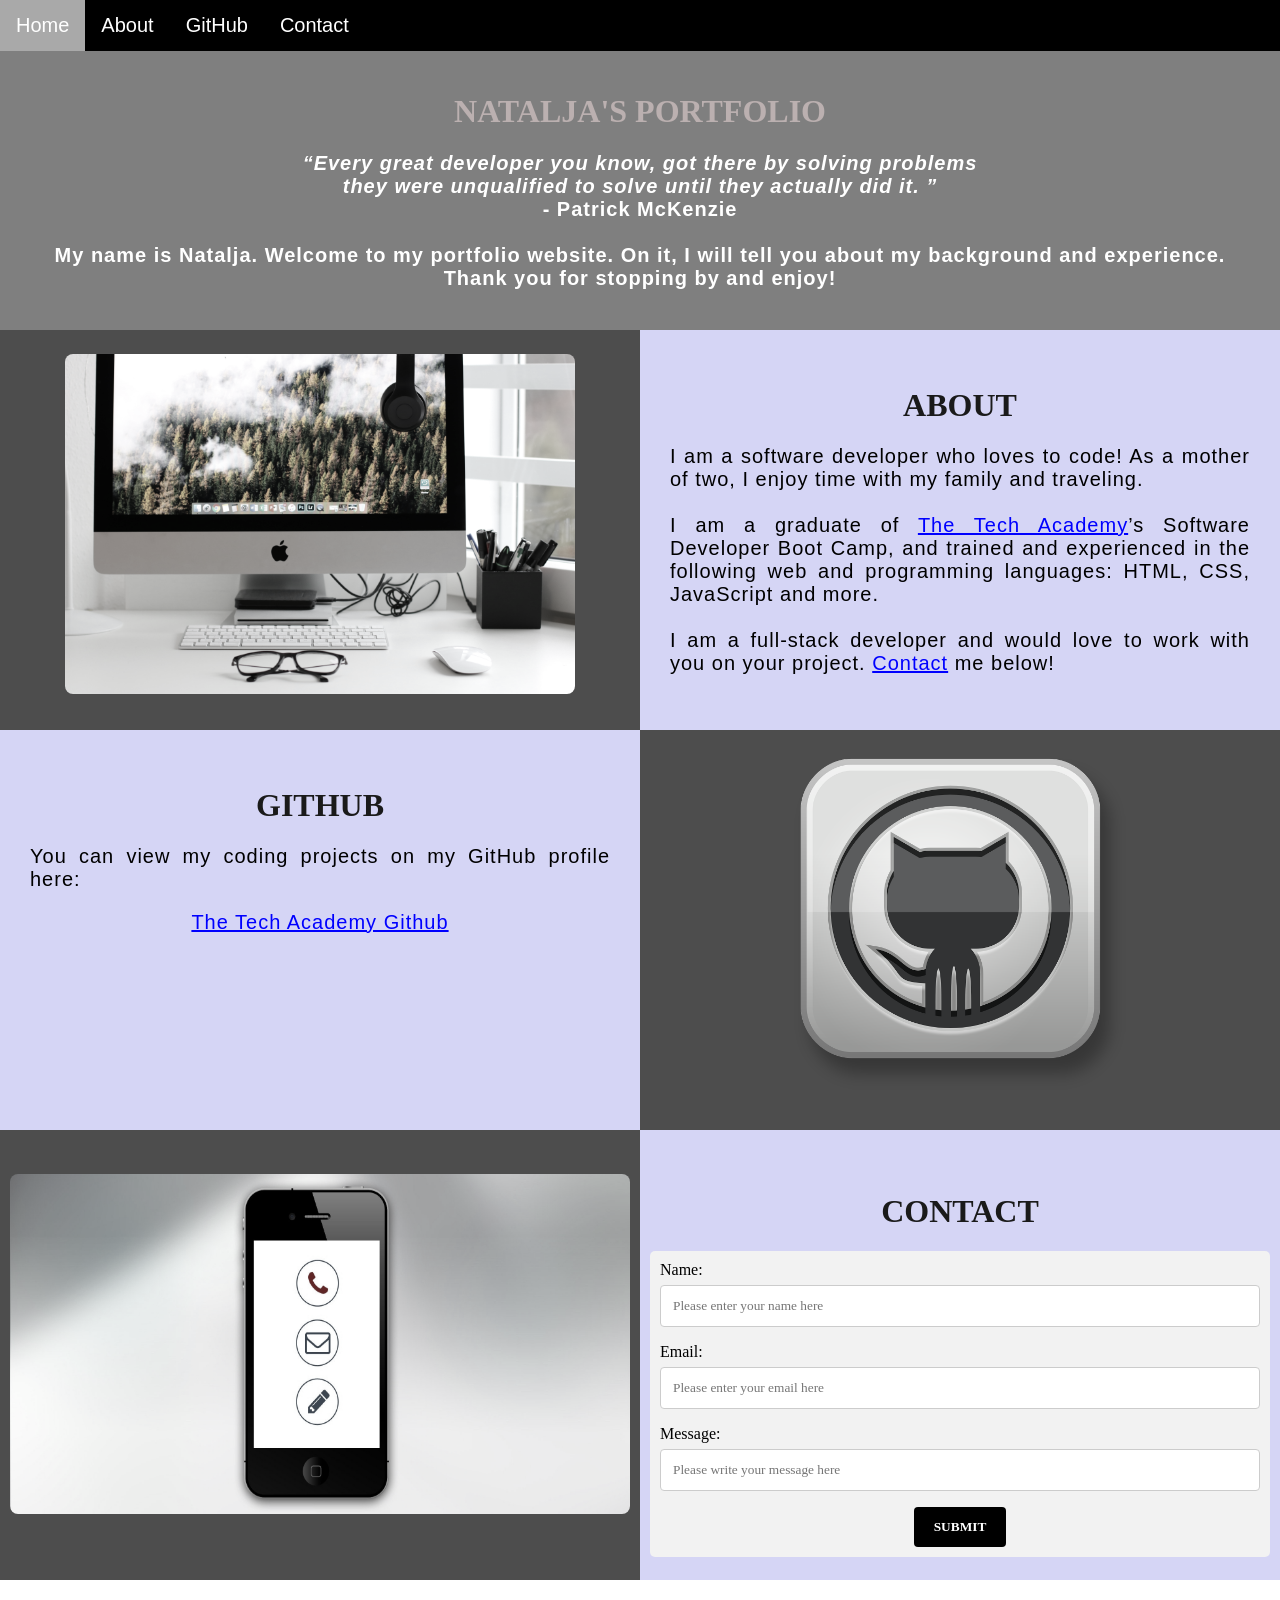
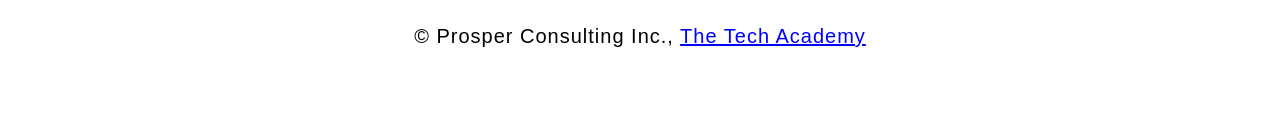
==== index.html @ 082ddf98 "changed name of html file" ====
<!DOCTYPE html>
<html>
    <!--Head-->
    <head>
        <meta charset="UTF-8">
        <meta name="viewport" content="width=device-width">
        <title>Natalja's Portfolio</title>
        <link rel="stylesheet" type="text/css" href="css/portfolio.css">
    </head>

    <!--Body-->
    <body class="Background">
        
        <!--Navbar-->
        <div class="Navbar">
            <a class="active" href="#Home">Home</a>
            <a href="#About">About</a>
            <a href="#GitHub">GitHub</a>
            <a href="#Contact">Contact</a>
        </div>

        <!--Breaks inserted to add space between navbar and the first heading-->
        <br>
        <br>

        <!--Background video-->
        <div id="Home">
            <video autoplay muted loop id="coding_video">
                <source src="video/coding.mp4" type="video/mp4">
                <!--Display message if video fails to run-->
                Your browser does not support HTML5 video.
            </video>
        </div>

        <!--Video text-->
        <div class="Video_Text">
            <h1 class="grey-text">Natalja's Portfolio</h1>
            <strong>
                <p class="center">
                    <q>Every great developer you know, got there by solving problems
                        <br>they were unqualified to solve until they actually did it.
                    </q>
                        <br> - Patrick McKenzie
                    <br>
                    <br> My name is Natalja. Welcome to my portfolio website. On it, I will tell you about my background and experience.
                    <br> Thank you for stopping by and enjoy! 
                </p>
            </strong>
        </div>

        <!--About section-->
        <div class="Row" id="About">
            <!--Left column-->
            <div class="Column_2">
                <img src="images/computer.jpg" alt="Computer">
            </div>
            <!--Right column-->
            <div class="Column_1">
                <h1>About</h1>
                <p>
                    I am a software developer who loves to code! As a mother of two, I enjoy time with my family and traveling. 
                    <br>
                    <br>I am a graduate of <a href="https://www.learncodinganywhere.com" target="_blank">The Tech Academy</a>’s Software Developer Boot Camp, and trained and experienced in the following web and programming languages: HTML, CSS, JavaScript and more. 
                    <br>
                    <br>I am a full-stack developer and would love to work with you on your project. <a href="#Contact">Contact</a> me below!
                </p>
            </div>
        </div>

        <!--GitHub section-->
        <div class="Row" id="GitHub">
            <!--Left column-->
            <div class="Column_1">
                <h1>GitHub</h1>
                <p>
                    You can view my coding projects on my GitHub profile here:
                    <br>
                    <p class="center"><a href="https://github.com/the-tech-academy" target="_blank">The Tech Academy Github</a></p>
                </p>
            </div>
            <!--Right column-->
            <div class="Column_2">
                <a href="https://github.com/the-tech-academy" target="_blank"><img src="images/github.png" alt="GitHub Logo"></a>
            </div>
        </div>

        <!--Contact section-->
        <div class="Row" id="Contact">
            <!--Contact image, left column-->
            <div class="Column_2 Column_tall">
                <img src="images/contact.jpg" alt="Contact_Image">
            </div>
            <!--Contact form, right column-->
            <div class="Column_1 Column_tall">
                <h1>Contact</h1>
                <!--This specifies where and how to send the form data; we are leaving it blank-->
                <form action="https://formspree.io/f/xoqolkbb" method="POST"> <!-- Here we are utilizing a 3rd party service to submit the contact form data, insert your formspree endpoint in the action attribute -->
                    <label>Name:</label>
                        <input type="text" placeholder="Please enter your name here">
                    <label>Email:</label>
                        <input type="text" id="Email" name="Email" placeholder="Please enter your email here">
                    <label>Message:</label>
                        <input type="text" id="Message" name="Message" placeholder="Please write your message here">
                        <input type="submit" value="SUBMIT">
                </form>
            </div>
        </div>

        <!--Footer section-->
        <footer>
            <p>
                <p class="center">&copy Prosper Consulting Inc., <a href="https://www.learncodinganywhere.com/" target="_blank">The Tech Academy</a></p>
                <br>
            </p>
        </footer>
    </body>
</html>
---- css/portfolio.css ----
/***** GENERAL STYLING *****/
/* Body */
body {
    margin: 0%  /* This ensures our site displays all the way to the edge of the browser screen */
}

/* Heading 1 elements */
h1 {
    text-transform: uppercase; /* Capitalizing all h1 headings */
    font-family: "Trebuchet MS", Optima; /* Sets the font family of all h1 headings */
    text-align: center; /* Centering all h1 elements */
    margin-top: 3%; /* Adds a small margin above h1 elements */
    color: #1a1a1a; 
}

/* Heading 1 element hover effect */
h1:hover {
    filter: grayscale(5%); /* Adds a slightly gray filter to the h1 headings when hovered over */
    transform: scale(1.1); /* When the h1 elements are hovered over they increase in size by 1.1 */
    transition: transform 1s; /* This causes the transformation to last 1 second */
}

/* Styling for portfolio title text */
.grey-text {
    color: #bbb0b0; /* This is used to change the color of the portfolio title text */
}

/* Paragraph elements */
p {
    font-family: 'Franklin Gothic Medium', 'Arial Narrow', Arial, sans-serif;
    text-align: justify; /* Justify text within paragraph elements */
    letter-spacing: 1px; /* This expands the text slightly */
    font-size: 20px;
    padding-left: 20px; /* Adds padding to the left of the paragraph element */
    padding-right: 20px; /* Adds padding to the right of the paragraph element */
}

/* Paragraph element hover effect */
p:hover {
    transition: transform 1s; /* This makes the transform effect last 1 second */
	transform: scale(1.01); /* This makes the paragraphs increase slightly in size when hovered over */
}

/* Center class - this applies to all elements with the class "center" */
.center {
    text-align: center; /* This center aligns the text */
}

/* Center class hover effect - This only affects the quote, github link, and footer */
.center:hover {
    transition: transform 2s; /* This makes the transform effect last 2 seconds */
    transform: scale(1.1); /* This makes the elements with class "center" increase in size by 1.1 when hovered over */
}

/* Anchor elements */
a {
    color: blue; /* This ensures all links are blue */
}

/* Quotation elements */
q {
    font-style: italic; /* This makes the quote italicized */
}

/* Image elements */
img {
    filter: grayscale(75%); /* This rids our pictures of 75% of their color */
    border-radius: 8px; /* Gives all images slightly rounded corners */
    max-width: 100%; /* Ensures all images stay within the width of their container */
    height: 340px; /* Sets the height of all images */
    display: block; /* By specifying block display we can ensure our images are able to be centered */
    margin-left: auto; /* In combination with "margin-right: auto" this centers all images */
    margin-right: auto;
}

/* Image element hover effects */
img:hover {
	filter: grayscale(5%);  /* Brings back most of the image's color when hovered over */
    transition: transform 1s; /* Transition lasts 1 second */
	transform: scale(1.1); /* Image is increased slightly when hovered over */
}

/* The @media rule is used in media queries to apply different styles for different media/types of devices */
/* On screens 576px and smaller the images will be 100px tall and centered vertically in the column */
@media screen and (max-width: 576px) {
    img {
        height: 100px;
        margin-top: 150px;
    }
}

/* Styling for footer element */
footer {
    padding: 2%; /* This gives the footer padding that is equal to 2% of the width of the element's area */
    background-color: white;
}
/***** END OF GENERAL STYLING *****/

/***** NAVBAR STYLING *****/
.Navbar {
    overflow: hidden; /* This ensures that any content that overflows beyond the boundary of our nav bar is not displayed */
    background-color: black; /* This colors the navbar black */
    position: fixed; /* This keeps the navbar at the top of the screen as we scroll */
    top: 0; /* This ensures no space is displayed above the navbar */
    width: 100%; /* This makes the navbar span the entire width of the page */
    z-index: 1; /* This ensures other elements don't display over the navbar */
    -webkit-animation: moveNav 5s; /* This applies the moveNav animation below for Safari 4.0 - 8.0 */
    animation: moveNav 5s; /* This applies the moveNav animation for all other browsers */
}

/* moveNav animation effect for moving the nav bar in from the left of the screen */
@keyframes moveNav {
    from {left: -100vw;} /* The navbar is starting off screen to the left */
    to {left: 0vw;} /* This moves the navbar into place on the screen */
}

/* Navbar links */
.Navbar a {
    float: left; /* This specifies that the text floats on the left on the navbar */
    display: block; /* This ensures that other text will be displayed on the same line or row, instead of a new line */
    color: white; /* This is the font color for text on our navbar */
    padding: 14px 16px; /* This adds padding around our text */
    text-decoration: none; /* This gets rid of the underlines under the text on our navbar */
    font-family: Avant Garde, Helvetica; /* This specifies the font family for text on our navbar */
    font-size: 20px; /* This specifies the font size for text on our navbar */
    text-align: center; /* This centers the text within its container */
    position: relative; /* This sets the text relative to its normal positioning, allowing us to use the animation below */
    -webkit-animation: moveNavText 5.75s; /* Animation for Safari 4.0 - 8.0 */
    animation: moveNavText 5.75s; /* Applies the moveNavText animation for 5.75s */ 
}

/* moveNavText animation effect for moving the navbar text from above the view to the navbar */
@keyframes moveNavText {
    from {top: -100vw;} /* This sets the navbar text 100% above the viewport */
    to {top: 0vw;} /* This lowers the navbar text onto the navbar */
}

/* Screens 576px and smaller will display navbar links equally distributed */
@media screen and (max-width: 576px) {
    .Navbar a{
        width: 25%; /* This makes each link take up 1/4 of the navbar */
        font-size: 12px;
    }
}

/* Navbar hover effects */
.Navbar a:hover {
    background-color: #f4f4f4; /* Defines the background color that will display when you hover over the link */
    color: black; /* This defines the font color that will display when navbar a elements are hovered over */
    font-weight: bold; /* This makes the text on the navbar bold when hovered over */
}

/* Navbar home button */
.Navbar a.active { /* This targets the a element on the navbar with the "active" class */
    background-color: darkgray;
}
/***** END OF NAVBAR STYLING *****/

/***** VIDEO STYLING *****/
/* Formatting for background video */
#coding_video {
    position: fixed; /* This fixes the video to the page */
    right: 0; /* This ensures there is no space between the edge of the video and the edge of the page */
    bottom: 0; /* This ensures no space between the bottom of the video and the bottom of the page */
    min-width: 100%; /* This ensures the video is displayed across the full width of the page */
    z-index: -1; /* This places the video behind the other elements on the page */
}

/* Screens that are 576px and smaller will not display the background video */
@media screen and (max-width: 576px) {
    #coding_video {
        display: none;
    }
}

/* Texts over the video */
.Video_Text {
    background: rgba(0, 0, 0, 0.5); /* This provides a semi-transparent background for the text to sit over */
    color: white; /* Makes the font color white */
    width: 100%; /* Ensures the video-text container fills the width of the video */
    padding: 20px; /* This adds padding around the video-text container so that the background goes slightly beyond the text */
    position: relative; /* This sets the text relative to its normal positioning, allowing us to use the animation below */
    -webkit-animation: moveVideoText 5.75s;
    animation: moveVideoText 5.75s;
}

/* This animation effect causes the overlay video text to move up from the bottom of the page upon page load */
@keyframes moveVideoText {
    from {top: -100vw;} /* This sets the position of the video text to above the viewport */
    to {top: 0vw;} /* This moves the video text to the normal positioning on the viewport */
}
/***** END OF VIDEO STYLING *****/

/***** TABLE STYLING -  this section covers the styling of the columns and rows within the table *****/
* { /* The asterisk is a universal selector that applies this effect to all elements on the page */
    box-sizing: border-box; /* This creates a box with a border within which we will place most of our text */
} 

.Column_1 {
    float: left;
    width: 50%; /* This ensures the column takes up half of the page width */
    padding: 10px;
    padding-top: 3%; /* This ensures there is space between the top of the column and our headings */
    height: 400px; /* This sets the height of the column to 400px -  this may need to be adjusted depending on the text you enter */
    background-color: #d5d5f5; /* Sets the background color of the columns with class Column_1 */
}

/* Screens 576px and smaller will display a scroll bar if the text overflows the column height */
@media screen and (max-width: 576px) {
    .Column_1 {
        overflow: auto;
    }
}

.Column_2 {
    float: left;
    width: 50%;
    padding: 10px;
    padding-top: 1.9%;
    height: 400px;
    background-color: #4d4d4d;
}

/* This class is applied to the columns in the final row, overriding the height and padding to provide more room for the contact form  while keeping the rest of the formatting from Column_1 or Column_2 */
.Column_tall {
    padding-top: 3.5%;
    height: 450px;
}

/* This inserts something after the content of selected elements (in this case the elements with class "Row") */
.Row:after {
	content: ""; /* By leaving this blank, we are allowing the footer (covered lower down) to be displayed - removing it makes the footer overwrite a column */
	display: table; /* The display property specifies the type of display behavior; the table value tells the browser to treat the element as a table */
	clear: both; /* This clears any other elements from floating on the left or the right of an element */
}
/***** END OF TABLE STYLING *****/

/***** CONTACT FORM STYLING *****/
/* input[type=text] targets all text input sections of the contact form */
input[type=text] {
    width: 100%; /* Each input box covers the full width of the container */
    padding: 12px; /* Adds padding within the text box */
    border: 1px solid #ccc; /* Setting a solid border and its color */
    border-radius: 4px; /* Slightly rounds the corners of the text box border */
    box-sizing: border-box; /* This creates a box with a border around the contact form input boxes */
    margin-top: 6px; /* Adds a margin to the top of the text box */
    margin-bottom: 16px; /* Adds a margin to the bottom of the text box */
    resize: vertical; /* This allows the user to resize the text boxes vertically */
    font-family: Perpetua, Rockwell Extra Bold;
}

/* Hover effects for input boxes */
input[type=text]:hover {
    box-shadow: 0 0 5px #00004d inset; /* This creates a blue shadow in the text box when hovered over by the user */
}

/* Submit button */
input[type=submit] {
    background-color: black; /* Sets the background color of the submit button to black */
    color: white; /* Sets the font color of the Submit button to white */
    font-weight: bold; /* Makes the font of the submit button bold */
    padding: 12px 20px; /* Adds padding to the submit button */
    border: none; /* Removes the border from the submit button */
    border-radius: 4px; /* Gives the submit button the same rounded corners as the text boxes */
    cursor: pointer; /* Changes the cursor to pointer when over the submit button */
    display: block; /* Allows the submit button to be centered */
    margin-left: auto; /* In combination with "margin-right: auto" this will center the submit button */
    margin-right: auto;
    font-family: Perpetua, Rockwell Extra Bold;
}

/* Hover effect for submit button */
input[type=submit]:hover {
    background-color: white; /* Turns the background of the submit button white when the user hovers over it */
    color: black; /* Turns the font black when hovered over */
    transform: scale(1.5); /* Makes the button increase 1.5 times in size */
    transition: transform 1.5s; /* Makes the transform effect last 1.5 seconds */
}

/* Form element */
form {
    border-radius: 5px; /* Rounds the corners of the contact form */
    background-color: #f2f2f2; 
    padding: 10px; /* Adds padding to the contact form */
    font-family: "Trebuchet MS", Optima;
}
/***** END OF CONTACT FORM STYLING *****/
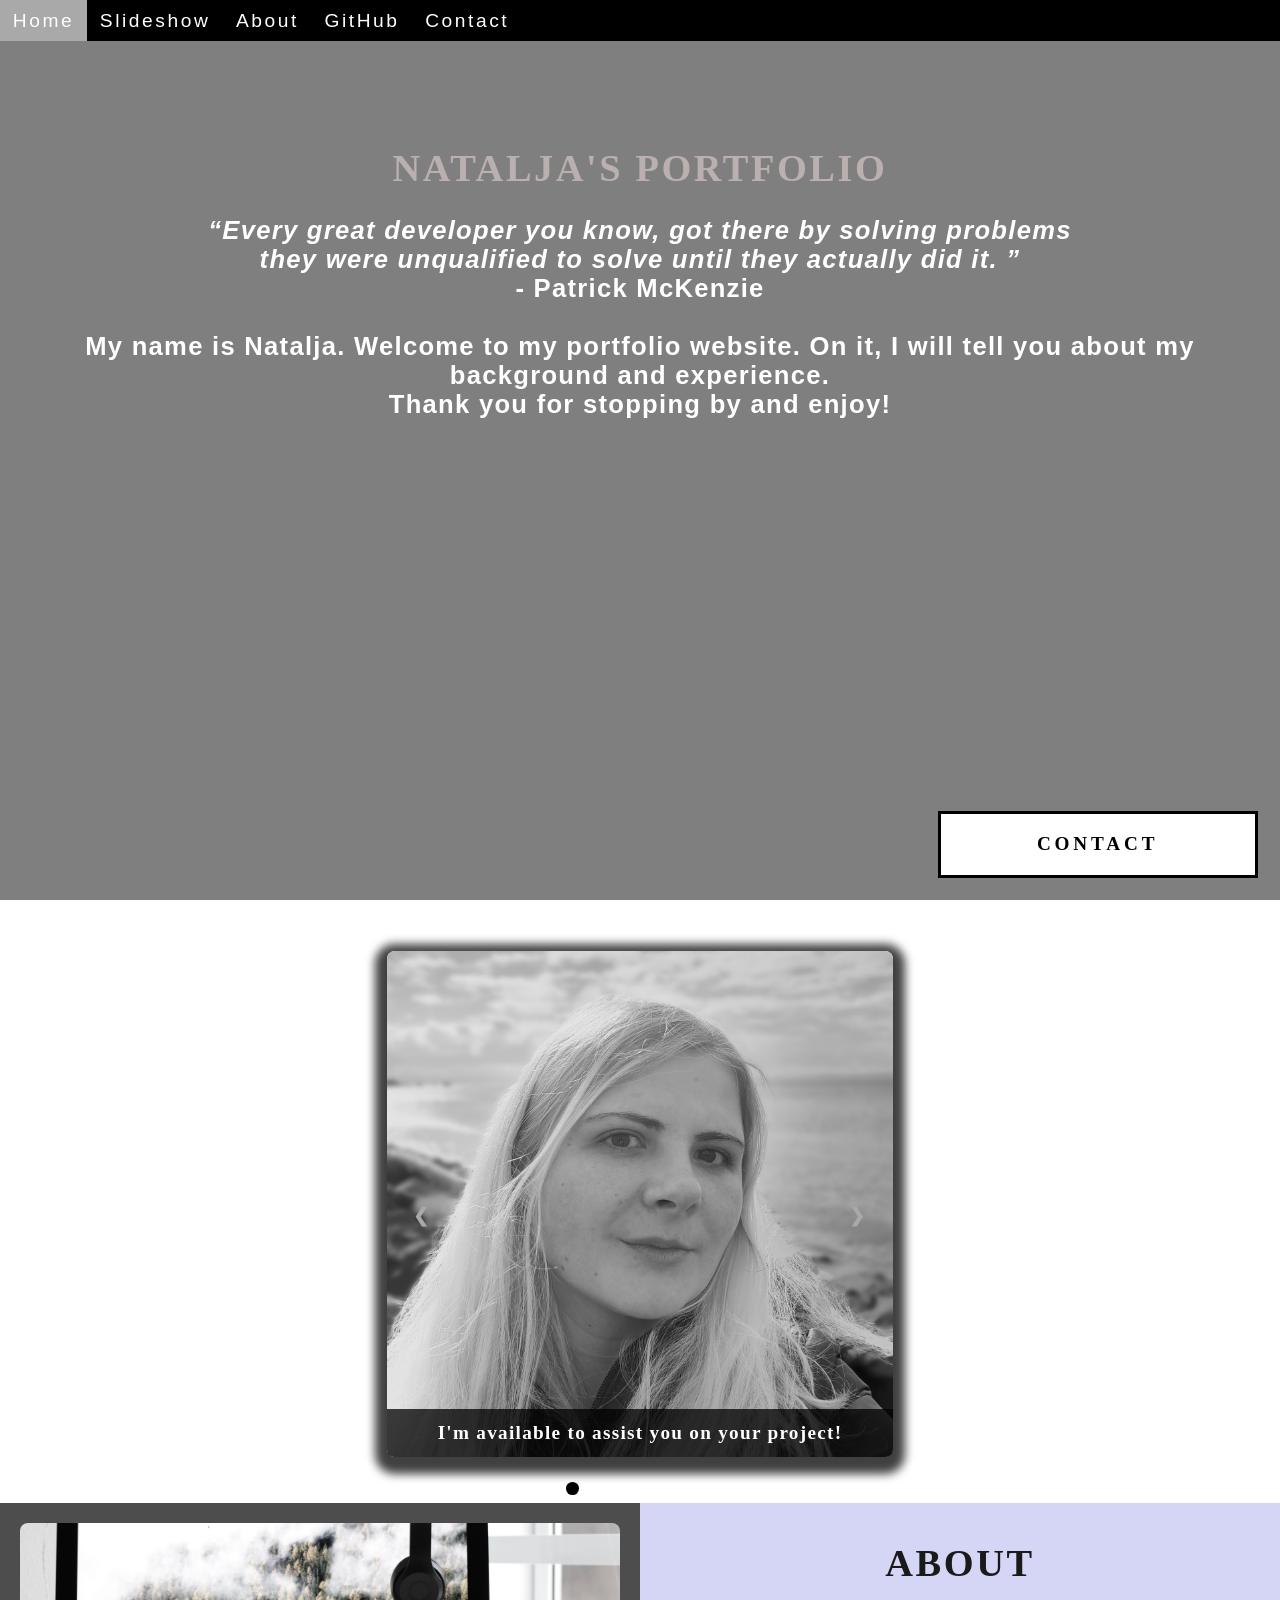
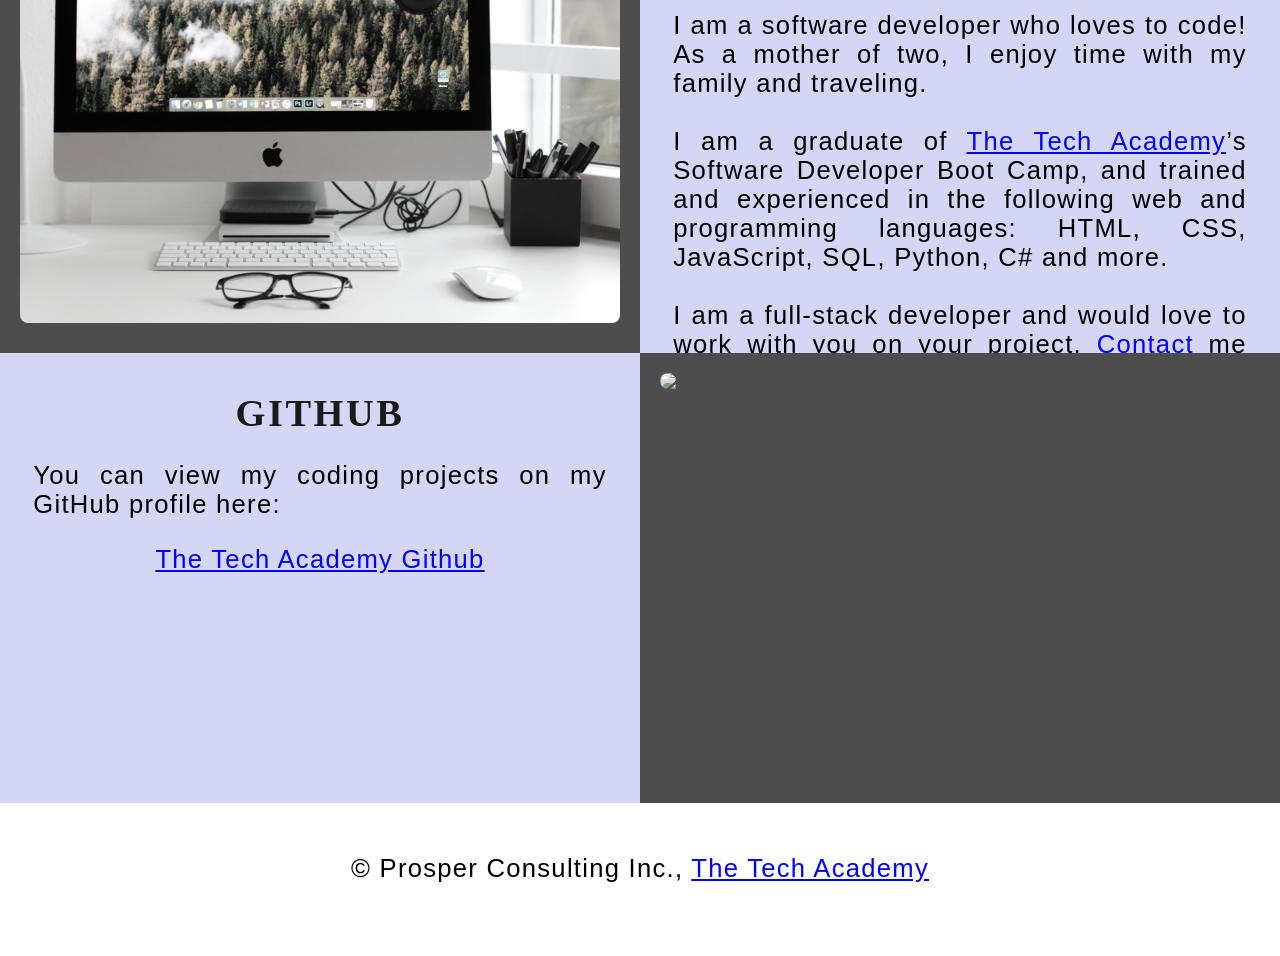
==== commit 0a55a7cd: "changed my website changed html, css files, and added javascript file" ====
--- a/index.html
+++ b/index.html
@@ -1,38 +1,39 @@
 <!DOCTYPE html>
 <html>
-    <!--Head-->
+    
+    <!-- Head -->
     <head>
         <meta charset="UTF-8">
-        <meta name="viewport" content="width=device-width">
+        <meta name="viewport" content="width=device-width" />
         <title>Natalja's Portfolio</title>
+        <link rel="shortcut icon" type="img/jpg" href="images/coding_icon.png">
         <link rel="stylesheet" type="text/css" href="css/portfolio.css">
     </head>
 
-    <!--Body-->
-    <body class="Background">
-        
-        <!--Navbar-->
+    <!-- Body -->
+    <body class="Background">   
+
+        <!-- Navbar -->
         <div class="Navbar">
             <a class="active" href="#Home">Home</a>
+            <!-- New section added -->
+            <a href="#Slideshow">Slideshow</a>
             <a href="#About">About</a>
             <a href="#GitHub">GitHub</a>
-            <a href="#Contact">Contact</a>
+            <!-- Onclick and ondblclick functions added to open and close the contact form -->
+            <a onclick="openForm()" ondblclick="closeForm()" class="contact">Contact</a>
         </div>
 
-        <!--Breaks inserted to add space between navbar and the first heading-->
-        <br>
-        <br>
-
-        <!--Background video-->
+        <!-- Background video -->
         <div id="Home">
-            <video autoplay muted loop id="coding_video">
-                <source src="video/coding.mp4" type="video/mp4">
-                <!--Display message if video fails to run-->
+            <video autoplay muted loop id="coding_Video">
+                <source src="images/video/coding.mp4" type="video/mp4">
+                <!-- Display message if video fails to run -->
                 Your browser does not support HTML5 video.
             </video>
         </div>
 
-        <!--Video text-->
+        <!-- Video text -->
         <div class="Video_Text">
             <h1 class="grey-text">Natalja's Portfolio</h1>
             <strong>
@@ -48,70 +49,118 @@
             </strong>
         </div>
 
-        <!--About section-->
+        <!-- Slideshow section added -->
+        <div id="Slideshow">
+            <div id="Slideshow_Background"> 
+                <div id="Slideshow_Container">
+                    <!-- Slide 1 of 6 -->
+                    <div class="mySlides fade">
+                        <img class="Slideshow_Images" src="images/mypicture.jpg" alt="Picture of myself">
+                        <div class="text">I'm available to assist you on your project!</div>
+                    </div>
+                    <!-- Slide 2 of 6 -->
+                    <div class="mySlides fade">
+                        <img class="Slideshow_Images" src="images/HTML_CSS_and_JavaScript.jpeg" alt="HTML, CSS, and JS logos"> 
+                        <div class="text">I am a full-stack software developer,<br> trained in:<br>HTML, CSS, JavaScript,</div>
+                    </div>
+                    <!-- Slide 3 of 6 -->
+                    <div class="mySlides fade">
+                        <img class="Slideshow_Images" src="images/Python.png" alt="Python logo">
+                        <div class="text">the popular programming language Python,</div>
+                    </div>
+                    <!-- Slide 4 of 6 -->
+                    <div class="mySlides fade">
+                        <img class="Slideshow_Images" src="images/C_Sharp_and_Dot_NET.png" alt="C# logo">
+                        <div class="text">C#, .NET Framework, ASP.NET, MVC, </div>
+                    </div>
+                    <!-- Slide 5 of 6 -->
+                    <div class="mySlides fade">
+                        <img class="Slideshow_Images" src="images/SQL_and_Database.jpg" alt="SQL logo"> 
+                        <div class="text">back end development, databases and SQL.</div>
+                    </div>
+                    <!-- Slide 6 of 6 -->
+                    <div class="mySlides fade">
+                        <img class="Slideshow_Images" src="images/contact.jpg" alt="contact picture"> 
+                        <div class="text"><a class="white-text contact" onclick="openForm()">Contact me now!</a></div> 
+                    </div>
+                    <!-- Previous and next buttons -->
+                    <a class="Previous" onclick="plusSlides(-1)">&#10094;</a>
+                    <a class="Next" onclick="plusSlides(1)">&#10095;</a>
+                </div>
+                <br> <!-- Adds a space between the slideshow images and the dots -->
+
+                <!-- Slideshow dots (these are another way for users to navigate through the slideshow) -->
+                <div style="text-align: center">
+                    <span class="dot" onclick="currentSlide(1)"></span>
+                    <span class="dot" onclick="currentSlide(2)"></span>
+                    <span class="dot" onclick="currentSlide(3)"></span> 
+                    <span class="dot" onclick="currentSlide(4)"></span> 
+                    <span class="dot" onclick="currentSlide(5)"></span> 
+                    <span class="dot" onclick="currentSlide(6)"></span> 
+                </div>
+            </div>
+        </div>
+
+        <!-- About section -->
         <div class="Row" id="About">
-            <!--Left column-->
+            <!-- Left column -->
             <div class="Column_2">
-                <img src="images/computer.jpg" alt="Computer">
+                <img src="images/computer.jpg" alt="picture of computer">
             </div>
-            <!--Right column-->
+            <!-- Right column -->
             <div class="Column_1">
                 <h1>About</h1>
                 <p>
                     I am a software developer who loves to code! As a mother of two, I enjoy time with my family and traveling. 
                     <br>
-                    <br>I am a graduate of <a href="https://www.learncodinganywhere.com" target="_blank">The Tech Academy</a>’s Software Developer Boot Camp, and trained and experienced in the following web and programming languages: HTML, CSS, JavaScript and more. 
+                    <br>I am a graduate of <a href="https://www.learncodinganywhere.com" target="_blank">The Tech Academy</a>’s Software Developer Boot Camp, and trained and experienced in the following web and programming languages: HTML, CSS, JavaScript, SQL, Python, C# and more. 
                     <br>
-                    <br>I am a full-stack developer and would love to work with you on your project. <a href="#Contact">Contact</a> me below!
+                    <br>I am a full-stack developer and would love to work with you on your project. <a onclick="openForm()" class="contact">Contact</a> me below!
                 </p>
             </div>
         </div>
 
-        <!--GitHub section-->
+        <!-- GitHub section -->
         <div class="Row" id="GitHub">
-            <!--Left column-->
+            <!-- Left column -->
             <div class="Column_1">
                 <h1>GitHub</h1>
-                <p>
-                    You can view my coding projects on my GitHub profile here:
+                <p>You can view my coding projects on my GitHub profile here:
                     <br>
-                    <p class="center"><a href="https://github.com/the-tech-academy" target="_blank">The Tech Academy Github</a></p>
+                    <p class="center"><a href="https://github.com/natkaf" target="_blank">The Tech Academy Github</a></p>
                 </p>
             </div>
-            <!--Right column-->
+            <!-- Right column -->
             <div class="Column_2">
-                <a href="https://github.com/the-tech-academy" target="_blank"><img src="images/github.png" alt="GitHub Logo"></a>
+                <a href="https://github.com/natkaf" target="_blank"><img src="images/GitHub.png"></a>
             </div>
         </div>
 
-        <!--Contact section-->
-        <div class="Row" id="Contact">
-            <!--Contact image, left column-->
-            <div class="Column_2 Column_tall">
-                <img src="images/contact.jpg" alt="Contact_Image">
-            </div>
-            <!--Contact form, right column-->
-            <div class="Column_1 Column_tall">
-                <h1>Contact</h1>
-                <!--This specifies where and how to send the form data; we are leaving it blank-->
-                <form action="https://formspree.io/f/xoqolkbb" method="POST"> <!-- Here we are utilizing a 3rd party service to submit the contact form data, insert your formspree endpoint in the action attribute -->
-                    <label>Name:</label>
-                        <input type="text" placeholder="Please enter your name here">
-                    <label>Email:</label>
-                        <input type="text" id="Email" name="Email" placeholder="Please enter your email here">
-                    <label>Message:</label>
-                        <input type="text" id="Message" name="Message" placeholder="Please write your message here">
-                        <input type="submit" value="SUBMIT">
+        <!-- Contact form -->
+        <div id="Contact">
+           <button onclick="openForm()" class="Pop_Up_Button">CONTACT</button>
+           <div class="form-popup" id="myForm">
+                <form action="https://formspree.io/f/xoqolkbb" method="POST" class="form-container"> <!-- Here we are using a free online service from https://formspree.io/ to send our contact form to an email address of our choosing - note: it will not run unless live on the internet, you have to push it to your online website first -->
+                    <h1>Contact</h1>
+                    <label for="name"><b>Name</b></label>
+                      <input type="text" placeholder="Type your name here" name="name" required>
+                    <label for="phone"><b>Phone</b></label>
+                      <input type="text" placeholder="Type your phone number here" name="phone">
+                    <label for="email"><b>Email</b></label>		
+                      <input type="text" placeholder="Type your email address here" name="email" required>
+                    <label for="message"><b>Message</b></label>
+                      <input type="text" placeholder="Type your message here" name="message">
+         
+                    <button type="submit" class="btn">SUBMIT</button>
+                    <button type="button" class="btn cancel" onclick="closeForm()">CLOSE</button>
                 </form>
-            </div>
+           </div>
         </div>
-
-        <!--Footer section-->
+        
+        <!-- Footer section -->
         <footer>
-            <p>
-                <p class="center">&copy Prosper Consulting Inc., <a href="https://www.learncodinganywhere.com/" target="_blank">The Tech Academy</a></p>
-                <br>
-            </p>
+                <p class="center">&copy Prosper Consulting Inc., <a href="https://www.learncodinganywhere.com/" target="_blank">The Tech Academy</a></p><br>
         </footer>
+        <script src="js/portfolio.js"></script>
     </body>
 </html>
--- a/css/portfolio.css
+++ b/css/portfolio.css
@@ -1,12 +1,30 @@
 /***** GENERAL STYLING *****/
+
+/*Affects entire document */
+html {
+    scroll-behavior: smooth; /*This ensures that the page scrolling is smooth when the buttons on the nav bar is clicked */
+}
+
 /* Body */
 body {
-    margin: 0%  /* This ensures our site displays all the way to the edge of the browser screen */
+    margin: 0%; /* This ensures our site displays all the way to the edge of the browser screen */
+    opacity: 1; /* This and transition affect the page loading fade in effect */
+    transition: 3s opacity; /* This causes a 3 second fade in */
+    letter-spacing: .2vw; /* vw is a relative measurement, 1vw is equal to 1% of the viewport width */
+    font-family: Avant Garde, Helvetica;
+    font-size: 1.5vw; 
+    overflow-x: hidden; /* This prevents the horizontal scroll bar from appearing when the quote is hovered over */
+    user-select: none; /* This prevents the text on the webpage from being highlighted by the user */
+}
+
+/* This section contributes to the fade effect for the page that occurs when the page is loaded */
+body.fade-out {
+    opacity: .1; /* This sets the level of opacity at the start of page load */
 }
 
 /* Heading 1 elements */
 h1 {
-    text-transform: uppercase; /* Capitalizing all h1 headings */
+    text-transform: uppercase; /*capitalizing all h1 headings */
     font-family: "Trebuchet MS", Optima; /* Sets the font family of all h1 headings */
     text-align: center; /* Centering all h1 elements */
     margin-top: 3%; /* Adds a small margin above h1 elements */
@@ -20,19 +38,20 @@
     transition: transform 1s; /* This causes the transformation to last 1 second */
 }
 
-/* Styling for portfolio title text */
+/* Styling for Portfolio Title Text */
 .grey-text {
-    color: #bbb0b0; /* This is used to change the color of the portfolio title text */
+    color: #bbb0b0;/* This is used to change the color of the Portfolio Title text */
+    padding-top: 10vh; /* Adds padding (equal to 10% of the viewport height) to the top of the Portfolio Title text */
 }
 
 /* Paragraph elements */
 p {
     font-family: 'Franklin Gothic Medium', 'Arial Narrow', Arial, sans-serif;
-    text-align: justify; /* Justify text within paragraph elements */
-    letter-spacing: 1px; /* This expands the text slightly */
-    font-size: 20px;
-    padding-left: 20px; /* Adds padding to the left of the paragraph element */
-    padding-right: 20px; /* Adds padding to the right of the paragraph element */
+    text-align: justify; /* This justifies the text within paragraph elements */
+    letter-spacing: .1vw; /* This expands the text slightly */
+    font-size: 2.5vw; /* Relative font sizing equal to 2.5% of the viewport width */
+    padding-left: 1vw; /* Relative padding equal to 1% of the viewport width */
+    padding-right: 1vw; /* Relative padding equal to 1% of the viewport width */
 }
 
 /* Paragraph element hover effect */
@@ -41,12 +60,12 @@
 	transform: scale(1.01); /* This makes the paragraphs increase slightly in size when hovered over */
 }
 
-/* Center class - this applies to all elements with the class "center" */
+/* Center class - this applies to all centered text */
 .center {
     text-align: center; /* This center aligns the text */
 }
 
-/* Center class hover effect - This only affects the quote, github link, and footer */
+/* Center align elements hover effect - This only affects the quote, github link, and footer */
 .center:hover {
     transition: transform 2s; /* This makes the transform effect last 2 seconds */
     transform: scale(1.1); /* This makes the elements with class "center" increase in size by 1.1 when hovered over */
@@ -55,11 +74,13 @@
 /* Anchor elements */
 a {
     color: blue; /* This ensures all links are blue */
+    cursor: pointer; /* This ensures all links change the mouse to a pointer when hovered over or clicked */
+    text-decoration: underline; /* This ensures all links are underlined */
 }
 
 /* Quotation elements */
 q {
-    font-style: italic; /* This makes the quote italicized */
+    font-style: italic; /* Makes the quote italicized */
 }
 
 /* Image elements */
@@ -67,36 +88,24 @@
     filter: grayscale(75%); /* This rids our pictures of 75% of their color */
     border-radius: 8px; /* Gives all images slightly rounded corners */
     max-width: 100%; /* Ensures all images stay within the width of their container */
-    height: 340px; /* Sets the height of all images */
+    max-height: 100%; /* Ensures all images stay within the height of their container */
     display: block; /* By specifying block display we can ensure our images are able to be centered */
-    margin-left: auto; /* In combination with "margin-right: auto" this centers all images */
-    margin-right: auto;
+    margin: auto auto auto auto; /* This centers all images */
 }
 
 /* Image element hover effects */
 img:hover {
 	filter: grayscale(5%);  /* Brings back most of the image's color when hovered over */
-    transition: transform 1s; /* Transition lasts 1 second */
-	transform: scale(1.1); /* Image is increased slightly when hovered over */
-}
-
-/* The @media rule is used in media queries to apply different styles for different media/types of devices */
-/* On screens 576px and smaller the images will be 100px tall and centered vertically in the column */
-@media screen and (max-width: 576px) {
-    img {
-        height: 100px;
-        margin-top: 150px;
-    }
-}
-
-/* Styling for footer element */
+}
+
+/*Styling for footer element */
 footer {
     padding: 2%; /* This gives the footer padding that is equal to 2% of the width of the element's area */
     background-color: white;
 }
-/***** END OF GENERAL STYLING *****/
-
-/***** NAVBAR STYLING *****/
+/***** End of General Styling *****/
+
+/***** Navbar Styling *****/
 .Navbar {
     overflow: hidden; /* This ensures that any content that overflows beyond the boundary of our nav bar is not displayed */
     background-color: black; /* This colors the navbar black */
@@ -104,84 +113,79 @@
     top: 0; /* This ensures no space is displayed above the navbar */
     width: 100%; /* This makes the navbar span the entire width of the page */
     z-index: 1; /* This ensures other elements don't display over the navbar */
-    -webkit-animation: moveNav 5s; /* This applies the moveNav animation below for Safari 4.0 - 8.0 */
-    animation: moveNav 5s; /* This applies the moveNav animation for all other browsers */
-}
-
-/* moveNav animation effect for moving the nav bar in from the left of the screen */
+    -webkit-animation: moveNav 5s; /* Safari 4.0 - 8.0 */
+    animation: moveNav 5s; /* This makes the moveNav animation last 5 seconds */
+}
+
+/* The animation effect for moving the nav bar in from above the left of the screen on page load */
 @keyframes moveNav {
     from {left: -100vw;} /* The navbar is starting off screen to the left */
-    to {left: 0vw;} /* This moves the navbar into place on the screen */
-}
-
-/* Navbar links */
+    to { left: 0vw;} /* This moves the navbar into place on the screen */
+}
+
+/*Navbar Links */
 .Navbar a {
     float: left; /* This specifies that the text floats on the left on the navbar */
     display: block; /* This ensures that other text will be displayed on the same line or row, instead of a new line */
     color: white; /* This is the font color for text on our navbar */
-    padding: 14px 16px; /* This adds padding around our text */
+    padding: .75vw 1vw; /* This adds padding around our text */
     text-decoration: none; /* This gets rid of the underlines under the text on our navbar */
     font-family: Avant Garde, Helvetica; /* This specifies the font family for text on our navbar */
-    font-size: 20px; /* This specifies the font size for text on our navbar */
+    font-size: 1.5vw; /* This specifies the font size for text on our navbar */
     text-align: center; /* This centers the text within its container */
     position: relative; /* This sets the text relative to its normal positioning, allowing us to use the animation below */
     -webkit-animation: moveNavText 5.75s; /* Animation for Safari 4.0 - 8.0 */
     animation: moveNavText 5.75s; /* Applies the moveNavText animation for 5.75s */ 
 }
 
-/* moveNavText animation effect for moving the navbar text from above the view to the navbar */
+/* The animation effect for moving the nav bar links in from above the top of the screen on page load */
 @keyframes moveNavText {
     from {top: -100vw;} /* This sets the navbar text 100% above the viewport */
     to {top: 0vw;} /* This lowers the navbar text onto the navbar */
 }
 
-/* Screens 576px and smaller will display navbar links equally distributed */
-@media screen and (max-width: 576px) {
-    .Navbar a{
-        width: 25%; /* This makes each link take up 1/4 of the navbar */
-        font-size: 12px;
-    }
-}
-
-/* Navbar hover effects */
+/*Navbar hover effects */
 .Navbar a:hover {
     background-color: #f4f4f4; /* Defines the background color that will display when you hover over the link */
     color: black; /* This defines the font color that will display when navbar a elements are hovered over */
     font-weight: bold; /* This makes the text on the navbar bold when hovered over */
+    cursor: pointer;
+    transition: 0.5s ease-in; /* Creates a smooth transition for the hover trigger */
 }
 
 /* Navbar home button */
 .Navbar a.active { /* This targets the a element on the navbar with the "active" class */
     background-color: darkgray;
 }
-/***** END OF NAVBAR STYLING *****/
-
-/***** VIDEO STYLING *****/
+/***** End of Navbar Styling *****/
+
+/***** Video Styling *****/
 /* Formatting for background video */
-#coding_video {
+#coding_Video {
     position: fixed; /* This fixes the video to the page */
     right: 0; /* This ensures there is no space between the edge of the video and the edge of the page */
-    bottom: 0; /* This ensures no space between the bottom of the video and the bottom of the page */
+    bottom: 0; /* This ensures no space between the edge of the video and the bottom of the page */
     min-width: 100%; /* This ensures the video is displayed across the full width of the page */
     z-index: -1; /* This places the video behind the other elements on the page */
 }
 
 /* Screens that are 576px and smaller will not display the background video */
 @media screen and (max-width: 576px) {
-    #coding_video {
+    #coding_Video {
         display: none;
     }
 }
 
 /* Texts over the video */
 .Video_Text {
-    background: rgba(0, 0, 0, 0.5); /* This provides a semi-transparent background for the text to sit over */
+    background: rgba(0, 0, 0, 0.5); /* This provides a semi-transparents background for the text to sit over */
     color: white; /* Makes the font color white */
     width: 100%; /* Ensures the video-text container fills the width of the video */
-    padding: 20px; /* This adds padding around the video-text container so that the background goes slightly beyond the text */
+    height: 100vh; /* This ensures the video-text container fills the height of the viewport so that the slideshow is not partially displayed */
+    padding-top: 2vh; /* This adds padding around the video-text container so that the background goes slightly beyond the text */
     position: relative; /* This sets the text relative to its normal positioning, allowing us to use the animation below */
-    -webkit-animation: moveVideoText 5.75s;
-    animation: moveVideoText 5.75s;
+    -webkit-animation: moveVideoText 5.75s; /* Animation for Safari 4.0 - 8.0 */
+    animation: moveVideoText 5.75s; /* moveVideoText animation set to 5.75s to match the movenavText animation */
 }
 
 /* This animation effect causes the overlay video text to move up from the bottom of the page upon page load */
@@ -189,42 +193,138 @@
     from {top: -100vw;} /* This sets the position of the video text to above the viewport */
     to {top: 0vw;} /* This moves the video text to the normal positioning on the viewport */
 }
-/***** END OF VIDEO STYLING *****/
-
-/***** TABLE STYLING -  this section covers the styling of the columns and rows within the table *****/
-* { /* The asterisk is a universal selector that applies this effect to all elements on the page */
+/***** End of Video Styling *****/
+
+/***** Slideshow Styling *****/
+#Slideshow_Background {
+    background: rgba(255, 255, 255, 0.35); /* This creates a slightly transparent white background that's palced over the video in the background */    
+}
+
+.mySlides{
+    display: none; /* This prevents the images from being displayed, we will use JS to display these */
+}
+
+/* Slideshow section / container */
+#Slideshow_Container {
+    width: 39.5vw; /* Relative sizing of the container for the slidewshow set to 39.5% of the viewport width */
+    height: auto; /* The height of the container is automatically adjusted based on the content it is displaying */
+    padding-top: 4%; /* Adds a small padding to the top of the slideshow container */
+    position: relative; /* This sets the container relative to its normal positioning */
+    margin:auto; /* This will horizontally center the container on the page */
+}
+
+/* Remove the underline from the previous and next buttons on the slideshow */
+#Slideshow_Container a {
+    text-decoration: none;
+}
+
+/* Images contained within the slideshow */
+.Slideshow_Images {
+    vertical-align: middle; /* This centers the images vertically within the slideshow container */
+    height: auto; /* The height of the images is automatically adjusted based on the content, ie if your images are different sizes, they will display as different sizes */
+    box-shadow: 0px 5px 10px 12px rgba(0, 0, 0, .75); /* Adds a shadow around the slideshow images */
+    width: 100%; /* The width of the images is automatically adjusted based on the content */
+}
+
+/* Next and previous buttons */
+.Previous, .Next {
+    cursor: pointer; /* Changes the mouse to a pointer when the buttons are selected */
+    position: absolute; /* This makes the next and previous buttons positioned relative to the slideshow container */
+    top: 50%; /* This moves the buttons up in the slideshow container */
+    width: auto; /* The width of the buttons is automatically adjusted based on the content */
+    padding: 2vw; /* Adds padding equal to 2% of the viewport width */
+    color: darkgray; 
+    font-weight: bold;
+    font-size: 1.5vw;
+    border-radius: 0 3px 3px 0; /* Adds a slightly rounded border on the top and bottom right corners */
+    user-select: none; /* This property makes it so that the user cannot highlight the text */
+    transition: 0.6s ease; /* This specifies the details of the hover transition for these elements */
+}
+
+/* Positioning the next button on the right hand side */
+.Next {
+    right: 0; /* This moves the next button to the right side of the slideshow container */
+    border-radius: 3px 0 0 3px; /* This changes the border radius on the next button to the top and bottom left of the button */
+}
+
+/* Hover effect on slide show buttons */
+.Previous:hover, .Next:hover {
+    background-color: rgba(0, 0, 0, 0.8); /* Makes the background of the arrows a transparent gray color */
+    color: white; /* Makes the arrows white when hovered over */
+}
+
+/* Slideshow text */
+.text {
+    color: white; 
+    padding: 1vw;
+    position: absolute; /* This ensures the text is positioned within the image */
+    bottom: 0; /* This property sets the text at the bottom of the image */
+    width: 100%; /* The element covers the full width of the image */
+    text-align: center; /* The text is center aligned within the image */
+    font-family: Perpetua, Rockwell Extra Bold;
+    letter-spacing: .1vw; /* This gives slight spacing between the letters */
+    font-size: 1.5vw; /* Font size is relative to the size of the viewport width */
+    background-color: rgba(0, 0, 0, 0.75); /* Gives a slightly transparent black background */
+    font-weight: bold;
+    border-radius: 0px 0px 7px 7px; /* Gives the text background rounded corners on the bottom left and right corners */
+}
+
+/* Styling of the dots under the slideshow */
+.dot {
+    cursor: pointer; /* The cursor changes to pointer when hovered over the dots */
+    height: 1vw; /* The dots are sized relative to the viewport width */
+    width: 1vw;
+    margin: .25vw; /* adds additional spacing between the dots */ 
+    background-color: white; /* Makes the dots white */
+    border-radius: 50%; /* Makes the dots circles by rounding each corner */
+    display: inline-block; /* Allows the dots to sit next to eachother rather than on a new line */
+    transition: background-color 0.6s ease; /* When clicked on the dots transition to a different color when clicked or hovered over (the affect is defined below) */
+    z-index: 1; /* This ensures the dots will be displayed above any other elements */
+}
+
+/* Hover effect for slideshow dots */
+.active, .dot:hover {
+    background-color: black; /* Sets the color of the dots when active or hovered over */
+}
+
+/* Fading animation for slideshow */
+.fade {
+    animation-name: fade; /* Fade animation is defined below */
+    animation-duration: 1.5s; /* The animation lasts 1.5 seconds */
+    -webkit-animation-name: fade; /* Same as above for Safari 4.0-8.0 */
+    -webkit-animation-duration: 1.5s;
+}
+
+@-webkit-keyframes fade {
+    from {opacity: .4;} /* Image starts transparent */
+    to {opacity: 1;} /* Image ends opaque */
+}
+
+@keyframes fade {
+    from {opacity: .4;} /* Image starts transparent */
+    to {opacity: 1;} /* Image ends opaque */
+}
+/***** End Slideshow Styling *****/
+
+/***** Table Styling -  this section covers the styling of the columns and rows within the table *****/
+* { /*The asterisk is a universal selector that applies this effect to all elements on the page */
     box-sizing: border-box; /* This creates a box with a border within which we will place most of our text */
 } 
 
 .Column_1 {
     float: left;
     width: 50%; /* This ensures the column takes up half of the page width */
-    padding: 10px;
-    padding-top: 3%; /* This ensures there is space between the top of the column and our headings */
-    height: 400px; /* This sets the height of the column to 400px -  this may need to be adjusted depending on the text you enter */
-    background-color: #d5d5f5; /* Sets the background color of the columns with class Column_1 */
-}
-
-/* Screens 576px and smaller will display a scroll bar if the text overflows the column height */
-@media screen and (max-width: 576px) {
-    .Column_1 {
-        overflow: auto;
-    }
+    padding: 1.6%;
+    height: 450px; /* This sets the height of the column to 400px -  this may need to be adjusted depending on the text you enter */
+    background-color: #d5d5f5; /* Sets the background color of the left columns */
 }
 
 .Column_2 {
     float: left;
     width: 50%;
-    padding: 10px;
-    padding-top: 1.9%;
-    height: 400px;
+    padding: 1.6%;
+    height: 450px;
     background-color: #4d4d4d;
-}
-
-/* This class is applied to the columns in the final row, overriding the height and padding to provide more room for the contact form  while keeping the rest of the formatting from Column_1 or Column_2 */
-.Column_tall {
-    padding-top: 3.5%;
-    height: 450px;
 }
 
 /* This inserts something after the content of selected elements (in this case the elements with class "Row") */
@@ -233,55 +333,197 @@
 	display: table; /* The display property specifies the type of display behavior; the table value tells the browser to treat the element as a table */
 	clear: both; /* This clears any other elements from floating on the left or the right of an element */
 }
-/***** END OF TABLE STYLING *****/
-
-/***** CONTACT FORM STYLING *****/
-/* input[type=text] targets all text input sections of the contact form */
-input[type=text] {
-    width: 100%; /* Each input box covers the full width of the container */
-    padding: 12px; /* Adds padding within the text box */
-    border: 1px solid #ccc; /* Setting a solid border and its color */
-    border-radius: 4px; /* Slightly rounds the corners of the text box border */
-    box-sizing: border-box; /* This creates a box with a border around the contact form input boxes */
-    margin-top: 6px; /* Adds a margin to the top of the text box */
-    margin-bottom: 16px; /* Adds a margin to the bottom of the text box */
-    resize: vertical; /* This allows the user to resize the text boxes vertically */
-    font-family: Perpetua, Rockwell Extra Bold;
-}
-
-/* Hover effects for input boxes */
-input[type=text]:hover {
-    box-shadow: 0 0 5px #00004d inset; /* This creates a blue shadow in the text box when hovered over by the user */
+/***** End of Table Styling *****/
+
+/***** Contact Form Styling *****/
+/* Button used to open the contact form - fixed at the bottom of the page */
+.Pop_Up_Button {
+    position: fixed; /* The element is positioned relative to the viewport and stays in the same location no matter what */
+    bottom: 1.75vw; /* Positions the button slightly up from the bottom of the viewport */
+    right: 1.75vw; /* Positions the viewport slightly right from the side of the viewport */
+    width: 25vw; /* Sets the width relative to the viewport width */
+    background-color: white; /* Sets the background color of the button to white */
+    color: black; /* Sets the color of the button text to black */
+    border: solid black; /* This makes a solid black border around the button */
+    cursor: pointer; /* This changes the cursor when hovered over the button to a pointer */
+    -webkit-animation: movePopup 5s; /* Animation for 5 seconds for Safari 4.0-8.0 */
+    animation: movePopup 5s; /* Animation set for 5 seconds */
+}
+
+/* movePopup animation moves the button from off the right side of the screen to its fixed location on the viewport */
+@keyframes movePopup {
+    from {right: -40vw;} 
+    to {right: 1.75vw;}
+}
+
+@-webkit-keyframes movePopup {
+    from {right: -40vw;} 
+    to {right: 1.75vw;}
+}
+
+/* Styling for the contact form */
+.form-popup {
+    z-index: 8; /* This z-index ensures the contact form shows above all other elements on the page */
+    display: none; /* Set the display to none, we will use JavaScript to show the contact form */
+    position: fixed; /* The form stays in the same location no matter what */
+    bottom: .5vw; /* Slightly up from the bottom of the viewport */
+    right: .5vw; /* Slightly in from the right side of the viewport */
+}
+
+/* Form styling */
+.form-container {
+    max-width: 49vw; /* Relative sizing of the form container - 49% of the viewport width */
+    padding: 1vw; /* Adds padding between the form-popup and the form-container */
+    background-color: rgb(198, 206, 210); 
+}
+
+/* Input fields */
+.form-container input[type=text] {
+    width: 100%; /* The input boxes completely fill the width of the form-container */
+    padding: .93vw; /* Adds padding to the input boxes */
+    margin: .6vw 0 .6vw 0; /* Adds space between the input boxes and the labels */
+    border: none; /* Removes the border from the input boxes */
+    background: Gainsboro; /* Sets the background color of the input boxes */
+    font-size: 1vw; /* Relative font sizing based on the width of the viewport */
+}
+
+/* General styling for all buttons */
+button {
+    font-family: "Trebuchet MS", Optima;
+    letter-spacing: .3vw; /* Adds slight spacing between the letters */
+    font-size: 1.5vw; /* Relative sizing of text */
+    font-weight: bold; 
+    padding: 1.5vw; /* Adds padding to the text in the button */
+    cursor: pointer; /* Changes the cursor to pointer over button elements */
+    width: 100%; /* Sets the width of the buttons to 100% of their containers */
+    height: auto; /* Allows the height to be resized depending on the content showing */
+}
+
+/* Hover effect for contact and submit buttons */
+button:hover, .form-container .btn:hover {
+    color: white; /* This makes the text in the buttons white when hovered over */
+    background-color: blue; /* The background of the button changes to black when hovered over */
+    transition-duration: 1s; /* This makes the transition last 1 second */
+    -webkit-transition-duration: 1s; /* For Safari 4.0-8.0 */
+    border-color: silver; /* The border turns silver when the button is hovered over */
 }
 
 /* Submit button */
-input[type=submit] {
-    background-color: black; /* Sets the background color of the submit button to black */
-    color: white; /* Sets the font color of the Submit button to white */
-    font-weight: bold; /* Makes the font of the submit button bold */
-    padding: 12px 20px; /* Adds padding to the submit button */
-    border: none; /* Removes the border from the submit button */
-    border-radius: 4px; /* Gives the submit button the same rounded corners as the text boxes */
-    cursor: pointer; /* Changes the cursor to pointer when over the submit button */
-    display: block; /* Allows the submit button to be centered */
-    margin-left: auto; /* In combination with "margin-right: auto" this will center the submit button */
-    margin-right: auto;
-    font-family: Perpetua, Rockwell Extra Bold;
-}
-
-/* Hover effect for submit button */
-input[type=submit]:hover {
-    background-color: white; /* Turns the background of the submit button white when the user hovers over it */
-    color: black; /* Turns the font black when hovered over */
-    transform: scale(1.5); /* Makes the button increase 1.5 times in size */
-    transition: transform 1.5s; /* Makes the transform effect last 1.5 seconds */
-}
-
-/* Form element */
-form {
-    border-radius: 5px; /* Rounds the corners of the contact form */
-    background-color: #f2f2f2; 
-    padding: 10px; /* Adds padding to the contact form */
-    font-family: "Trebuchet MS", Optima;
-}
-/***** END OF CONTACT FORM STYLING *****/+.form-container .btn {
+    background-color: white; 
+    color: black;
+    border-color: black;
+    margin-bottom: 1vh; /* Adds space between the submit button and the close button */
+}
+
+/* Close button */
+.form-container .cancel {
+    background-color: black;
+    color: white;
+    border-color: gray;
+}
+
+/* Styling for close button on hover */
+.form-container .cancel:hover {
+    color: white;
+    background-color: darkred;
+    transition-duration: 1s;
+    -webkit-transition-duration: 1s;
+    border-color: black;
+}
+/***** End of Contact Form Styling *****/
+
+/***** Media Query Section *****/
+/*Media rules for paragraph font size for different screen sizes*/
+@media screen and (max-width: 527px) {
+    p {
+        font-size: 3.75vw;
+    }
+}
+
+@media screen and (min-width: 528px) and (max-width: 660px) {
+    p {
+        font-size: 3.5vw;
+    }
+}
+
+@media screen and (min-width: 661px) and (max-width: 799px) {
+    p {
+        font-size: 2.75vw;
+    }
+}
+
+@media screen and (min-width: 800px) and (max-width: 924px) {
+    p {
+        font-size: 2.5vw;
+    }
+}
+
+@media screen and (min-width: 925px) and (max-width: 1050px) {
+    p {
+        font-size: 2.25vw;
+    }
+}
+
+@media screen and (min-width: 1051px) and (max-width: 1310px) {
+    p {
+        font-size: 2vw;
+    } 
+}
+
+@media screen and (min-width: 1311px) and (max-width: 1535px) {
+    p {
+        font-size: 1.75vw;
+    }
+}
+
+@media screen and (min-width: 1536px) and (max-width: 2269px) {
+    p {
+        font-size: 1.5vw;
+    }
+}
+
+@media screen and (min-width: 2270px) {
+    p {
+        font-size: 1.35vw;
+    }
+}
+
+/*Media rule for navbar links for different screen sizes*/
+/* Screens 1080px and smaller will display navbar links equally distributed */
+@media screen and (max-width: 1080px) {
+    .Navbar a{
+        width: 20%; /* This sets each navbar link to 1/5 of the navbar */
+        font-size: 2.5vw;
+    }
+}
+
+/* Media rules to enlarge the font of the white text for smaller screens */
+@media screen and (max-width: 1080px) {
+    .quote{
+        font-size: 3.5vw;
+    }
+
+    .white-text {
+        font-size: 4.5vw;
+    }
+}
+
+/* Media rules to increase the size of the columns for larger screens */
+@media screen and (min-width: 1725px) {
+    .Column_1 {
+        height: 550px;
+    }
+    .Column_2 {
+        height: 550px;
+    }
+}
+
+
+/*Media rule to remove margin-top from h1 elements for extra large screens (so that the paragraph text fits in the column*/
+@media screen and (min-width: 2000px) {
+    h1{
+        margin-top: 0;
+    }
+}
+/***** End of Media Query Section *****/
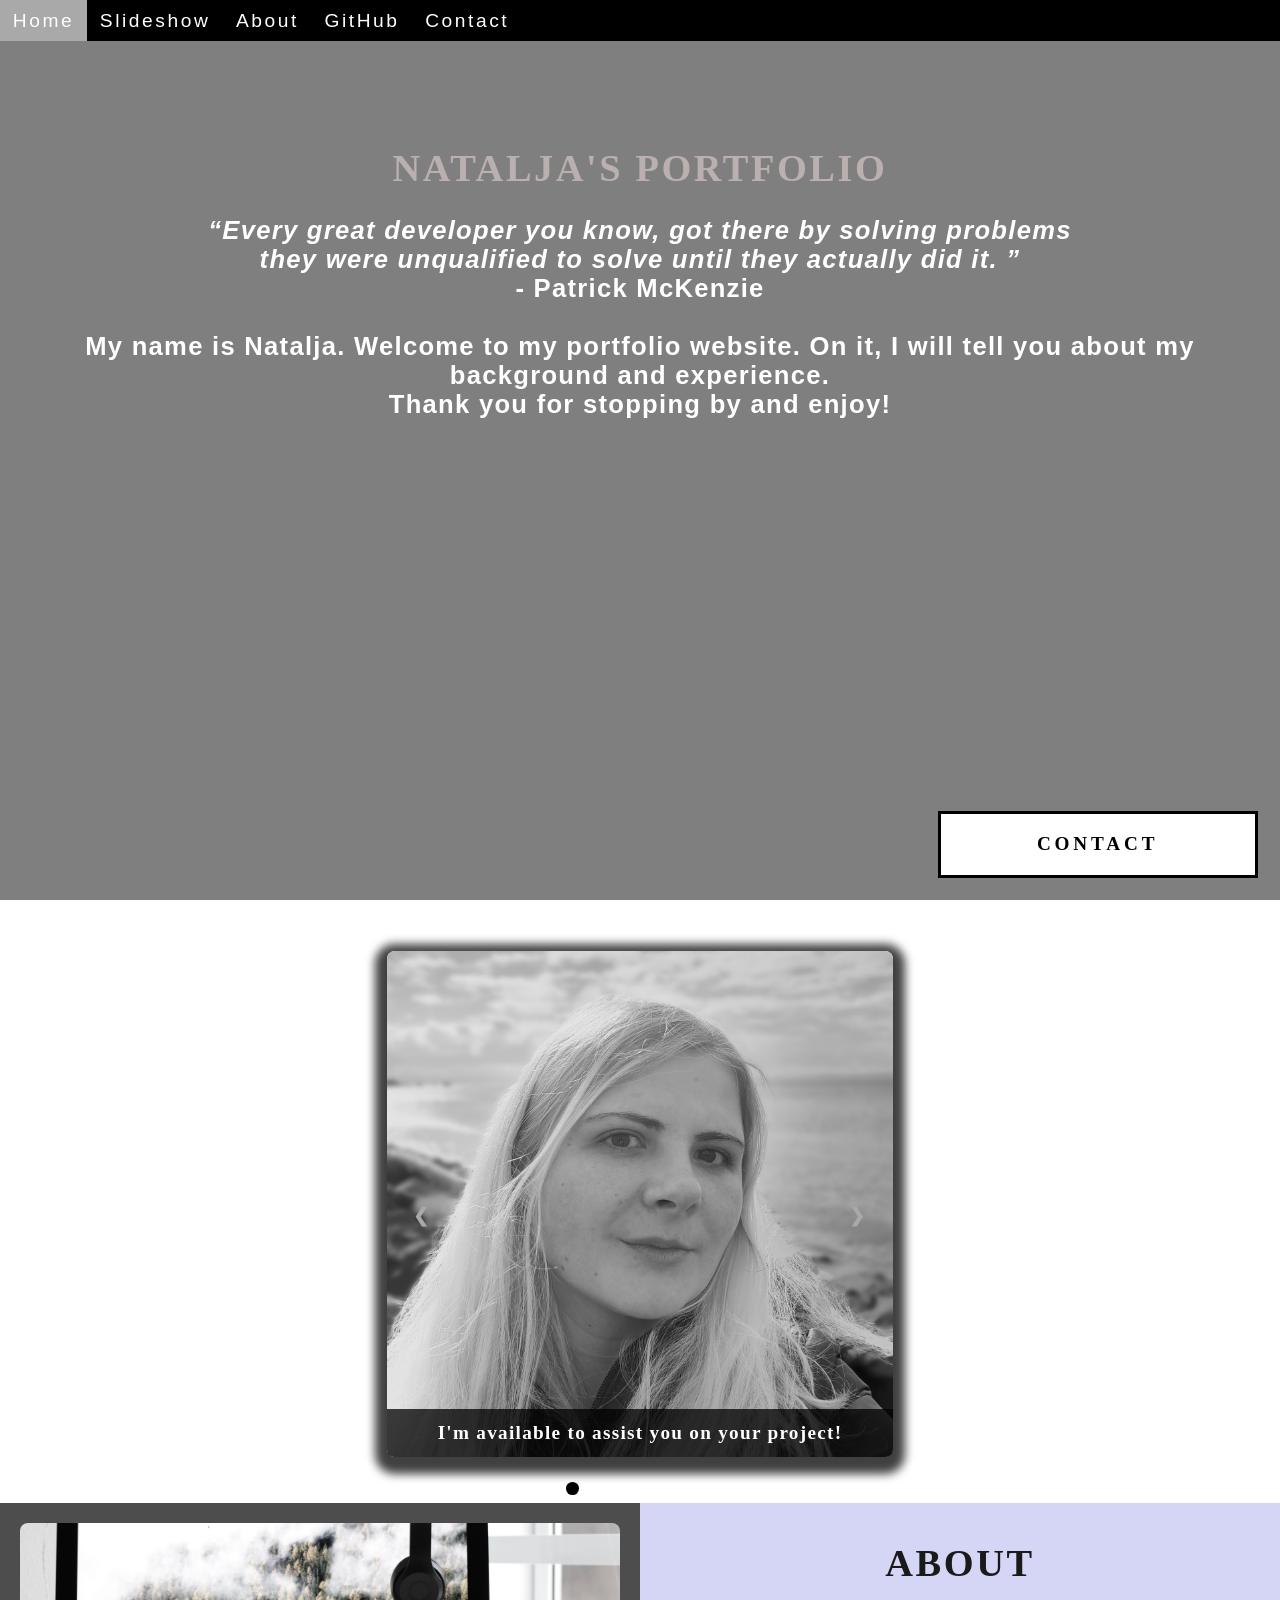
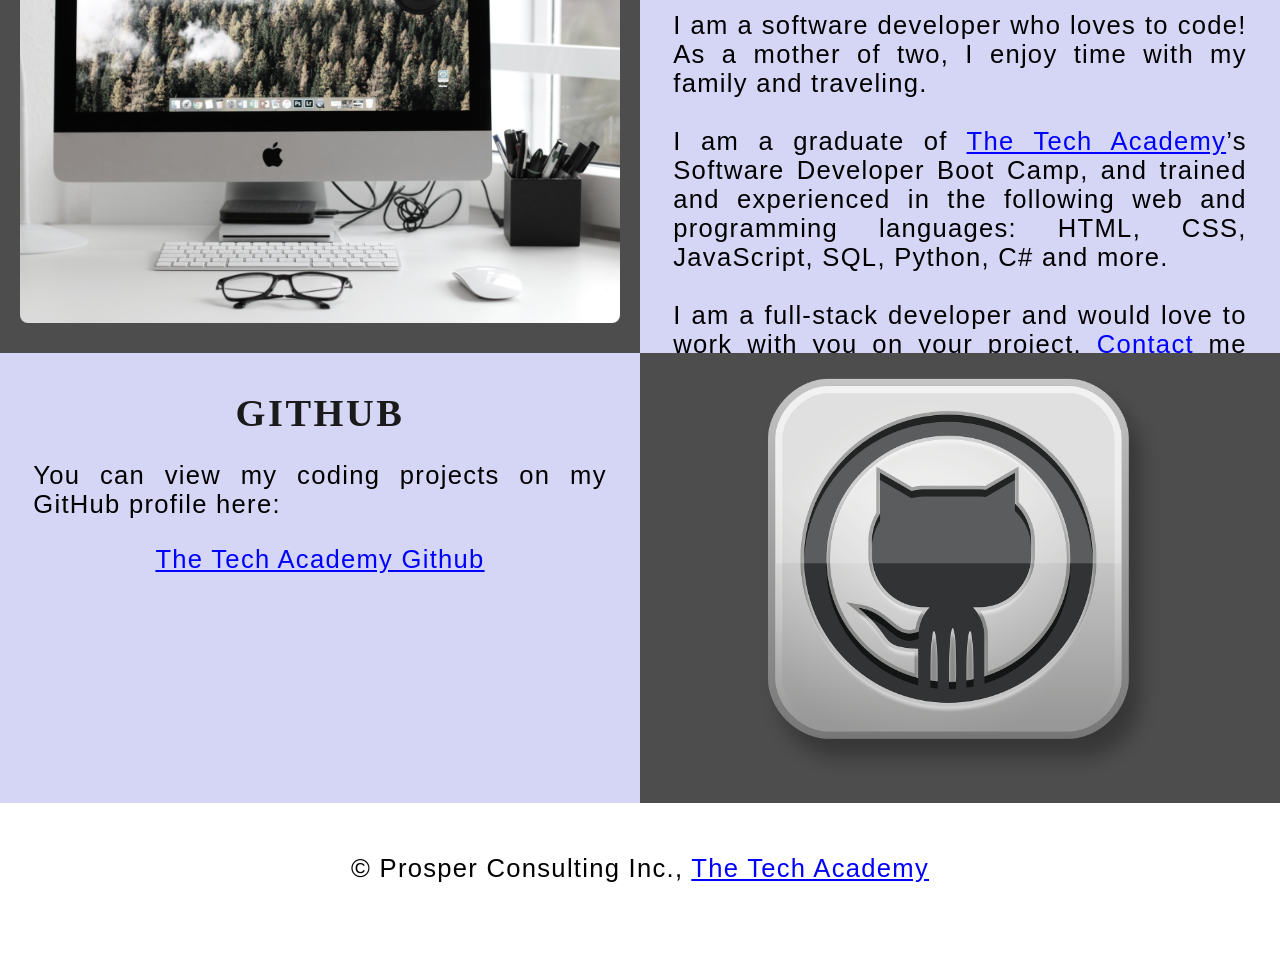
==== commit b43ad5aa: "Update index.html" ====
--- a/index.html
+++ b/index.html
@@ -132,7 +132,7 @@
             </div>
             <!-- Right column -->
             <div class="Column_2">
-                <a href="https://github.com/natkaf" target="_blank"><img src="images/GitHub.png"></a>
+                <a href="https://github.com/natkaf" target="_blank"><img src="images/github.png"></a>
             </div>
         </div>
 
